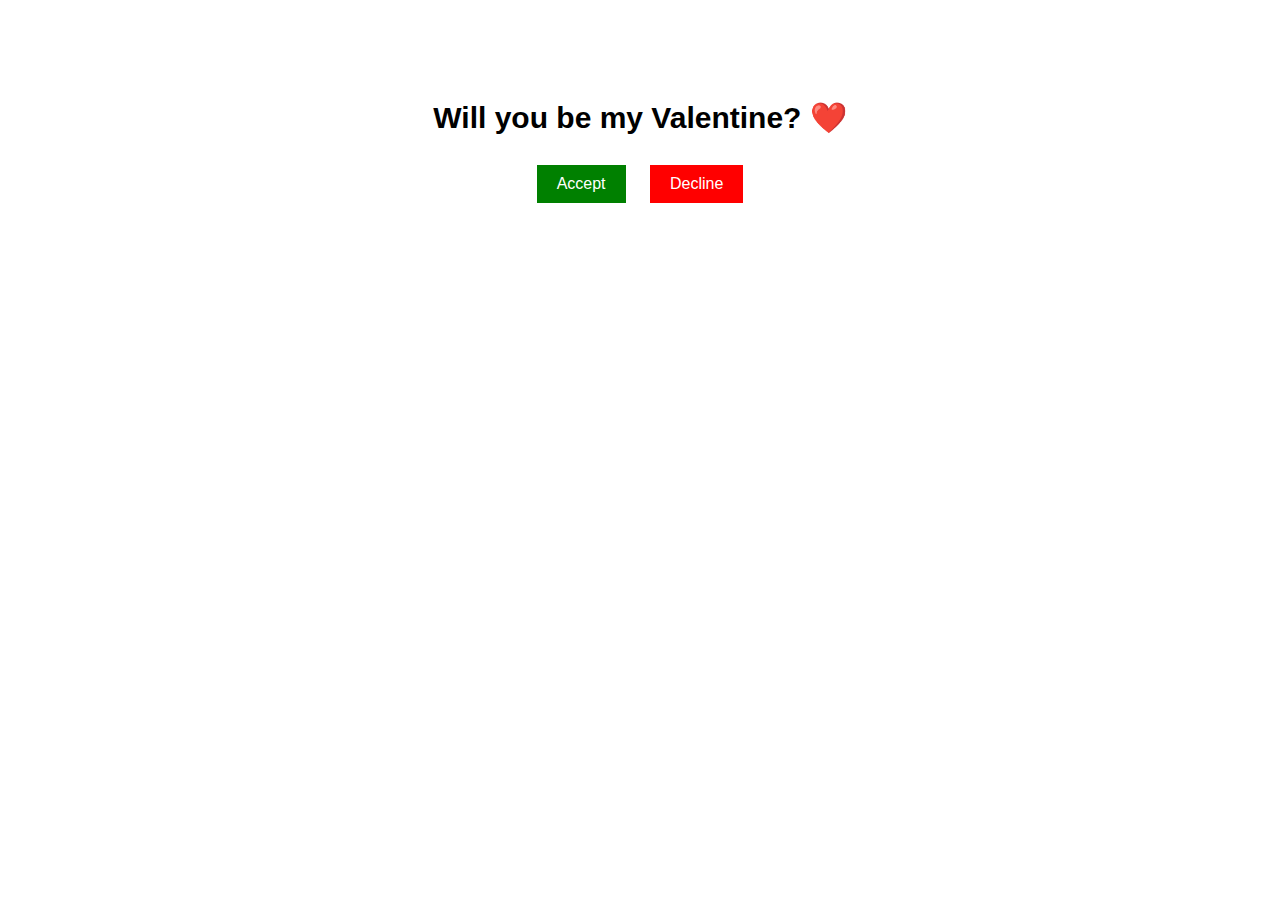
==== index.html @ e10816bc "Add files via upload" ====
<!-- HTML (HyperText Markup Language) → Defines the structure and content of the webpage (headings, buttons, text) -->

<!DOCTYPE html> <!-- Tells the browser this is an HTML5 document -->
<html lang="en"> <!-- Defines the language -->
<head> <!--  Contains meta information (title, character set, etc.) -->
    <meta charset="UTF-8">
    <meta name="viewport" content="width=device-width, initial-scale=1.0">
    <title>Be My Valentine?</title> <!-- The title that appears in the browser tab -->
    <link rel="stylesheet" href="style.css"> <!-- Add CSS link to html-->
</head>
<body> <!-- Contains all visible content (text, buttons, images, etc.) -->

    <h1>Will you be my Valentine? ❤️</h1> <!-- A large heading that asks the question -->

    <div class="buttons"> <!-- Adding the buttons inside the body; <div class="buttons">--> 
        <button id="accept">Accept</button> <!--id="accept" allows JS to control it later -->
        <button id="decline">Decline</button>
    </div>

</body>
</html>

<!-- Add javascript to make the buttons interactive -->
<!-- JS adds interactivity (button clicks, animations, redirections) -->
<script>
    function acceptValentine() {
        window.location.href = "accept.html"; // Redirect to accept page
    }

    let declineSize = 16; // Initial font size

    function growDecline() { //increases font size of decline button
        declineSize += 5; // Increase font size
        document.getElementById("decline").style.fontSize = declineSize + "px";
    }

    document.getElementById("accept").onclick = acceptValentine; // tells JS to run acceptvalentine() when accept is clicked
    document.getElementById("decline").onclick = growDecline; // tells JS to run growDecline() when "Decline" is clicked
</script>
---- style.css ----
/* Adding CSS ((Cascading Style Sheets) for styling */
/* Styles the webpage (colors, fonts, button sizes, layout)*/

body {
    text-align: center;     /* Centers everything */
    font-family: Arial, sans-serif;
    margin-top: 100px;
}

h1 {
    font-size: 30px; /*Increases text size*/
}

button {
    font-size: 16px;
    padding: 10px 20px; /* Makes the buttons bigger*/
    margin: 10px;
    cursor: pointer;
    border: none;
}

#accept {
    background-color: green; /*Accept button is green*/
    color: white;
}

#decline {
    background-color: red; /*Decline button is red*/
    color: white;
}
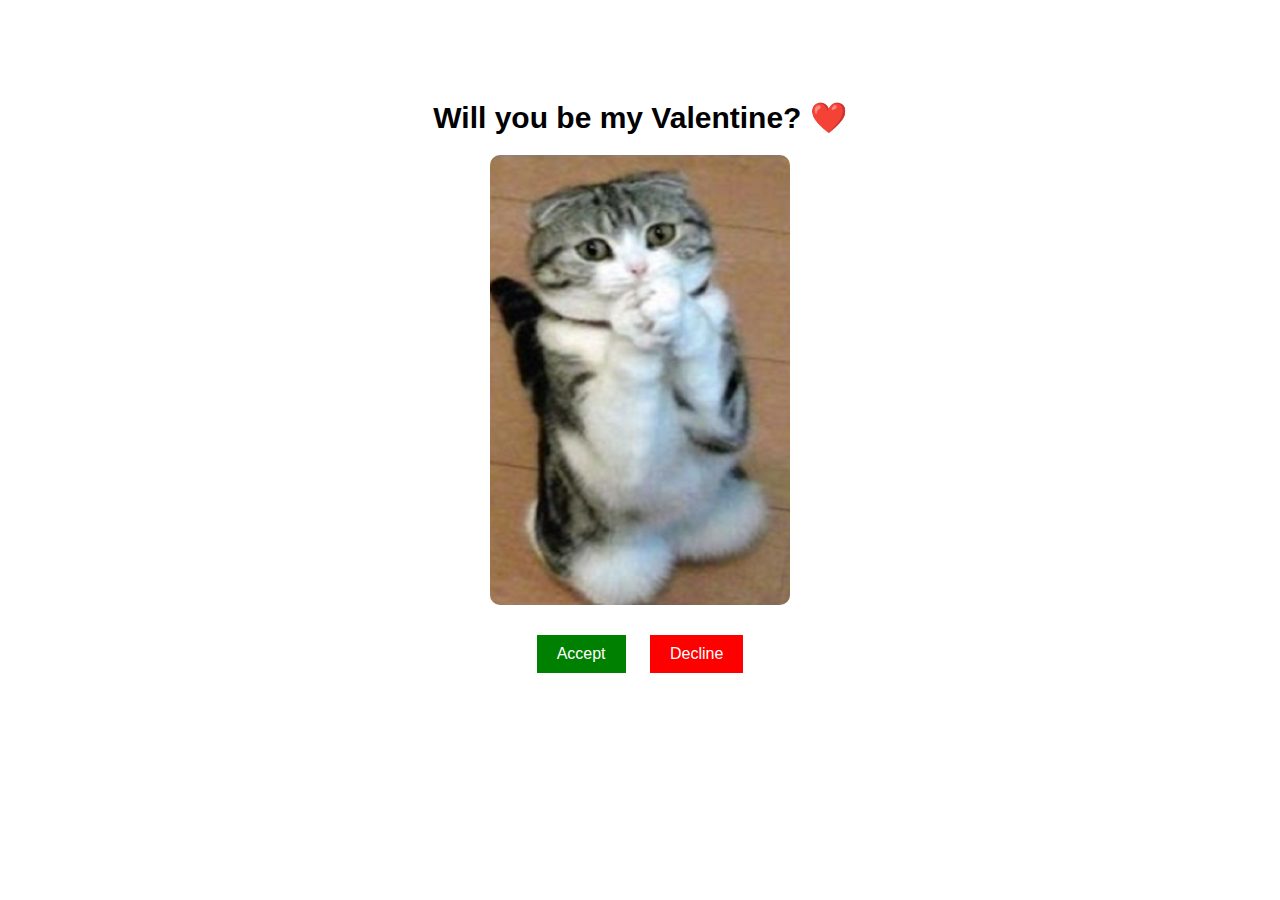
==== commit 5513a648: "Maybe the finished version" ====
--- a/index.html
+++ b/index.html
@@ -12,6 +12,11 @@
 
     <h1>Will you be my Valentine? ❤️</h1> <!-- A large heading that asks the question -->
 
+    <img src="PrayingCat.jpg" alt="A Praying Cat" class="valentine-image1" >
+    <!-- src="valentine.jpg" → This tells the browser where to find the image. -->
+    <!-- alt="A cute Valentine image"-> Describes the image (useful if it doesn’t load) -->
+    <!-- so that you can edit in CSS -->
+
     <div class="buttons"> <!-- Adding the buttons inside the body; <div class="buttons">--> 
         <button id="accept">Accept</button> <!--id="accept" allows JS to control it later -->
         <button id="decline">Decline</button>
@@ -25,6 +30,10 @@
 <script>
     function acceptValentine() {
         window.location.href = "accept.html"; // Redirect to accept page
+        
+        let sound = new Audio("Celebration.mp3"); // Load the sound file
+        sound.play(); // Play the sound
+
     }
 
     let declineSize = 16; // Initial font size
@@ -32,6 +41,12 @@
     function growDecline() { //increases font size of decline button
         declineSize += 5; // Increase font size
         document.getElementById("decline").style.fontSize = declineSize + "px";
+        //document → Represents the entire webpage (DOM - Document Object Model);
+        //.getElementById("decline") → Finds the HTML element with id="decline" (the decline button).
+        //.style → Accesses the CSS styles of that element.
+        //.fontSize → Targets the font size property.
+        //declineSize is a JavaScript variable holding a number (e.g., 16).
+        //"px" is added to make it a valid CSS value (16px)
     }
 
     document.getElementById("accept").onclick = acceptValentine; // tells JS to run acceptvalentine() when accept is clicked
--- a/style.css
+++ b/style.css
@@ -1,5 +1,7 @@
 /* Adding CSS ((Cascading Style Sheets) for styling */
 /* Styles the webpage (colors, fonts, button sizes, layout)*/
+/*CSS flexbox to align the images next to each other and CSS transform to rotate them slightly*/
+
 
 body {
     text-align: center;     /* Centers everything */
@@ -9,6 +11,35 @@
 
 h1 {
     font-size: 30px; /*Increases text size*/
+}
+
+h2 {
+    font-size: 20px; /*Increases text size*/
+}
+
+.valentine-image1 {
+    display: block;
+    margin: 20px auto; /* Centers it */
+    width: 300px; /* Adjust size */
+    border-radius: 10px; /* Optional: makes corners rounded */
+}
+
+.image-container {
+    display: flex; /* Makes images appear side by side */
+    justify-content: center; /* Centers them horizontally */
+    gap: 20px; /* Adds space between the images */
+}
+
+.valentine-image2 {
+    width: 300px; /* Adjust size */
+    border-radius: 10px;
+    transform: rotate(-10deg); /* Tilts the left image inward */
+}
+
+.valentine-image3 {
+    width: 300px; /* Adjust size */
+    border-radius: 10px;
+    transform: rotate(10deg); /* Tilts the right image inward */
 }
 
 button {
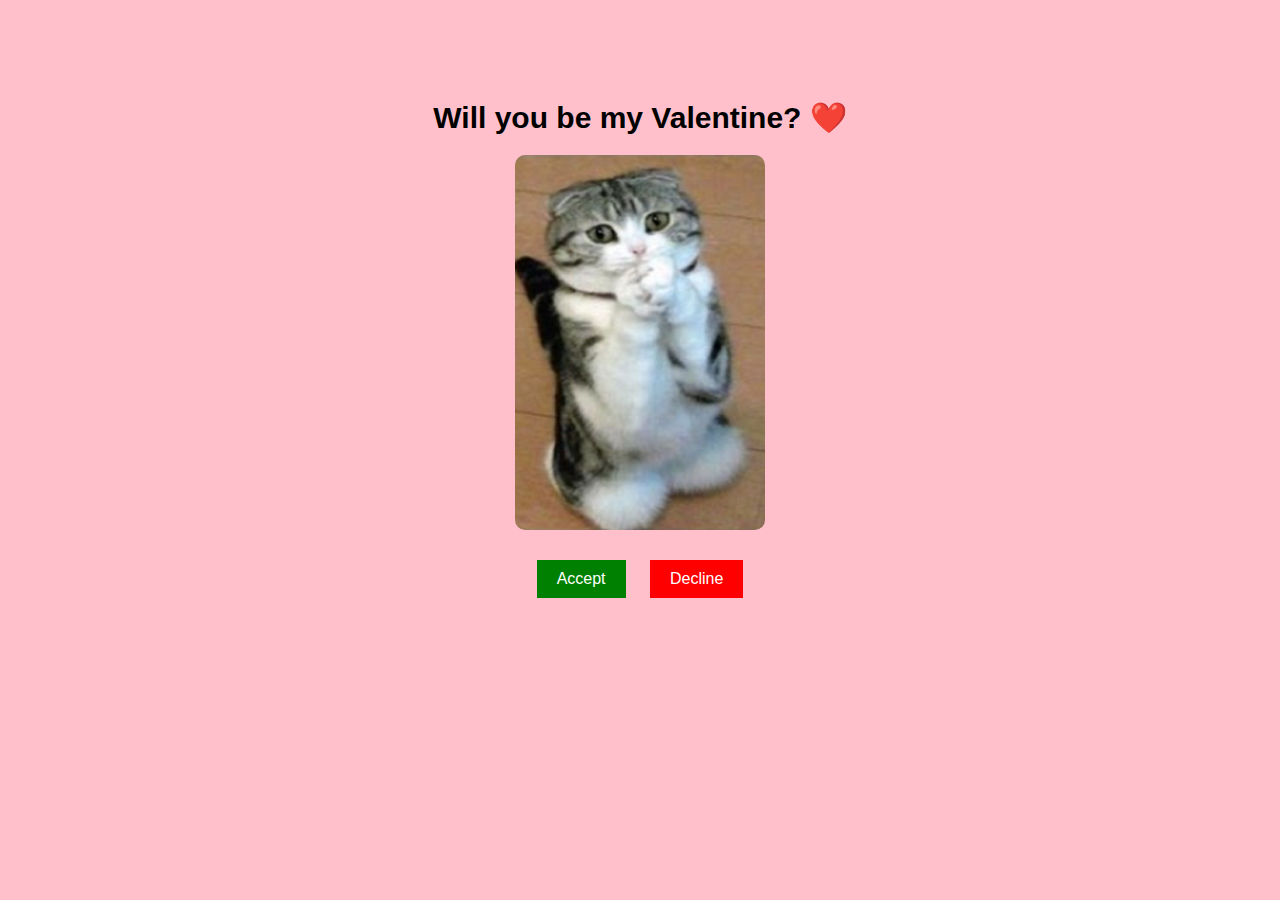
==== commit fe29f35d: "Hopefully fixed soundeffects" ====
--- a/index.html
+++ b/index.html
@@ -29,16 +29,20 @@
 <!-- JS adds interactivity (button clicks, animations, redirections) -->
 <script>
     function acceptValentine() {
-        window.location.href = "accept.html"; // Redirect to accept page
-        
-        let sound = new Audio("Celebration.mp3"); // Load the sound file
-        sound.play(); // Play the sound
+        let sound = new Audio("celebration.mp3");  // Make sure the file path is correct
+        sound.play();  // Play the sound
 
+        setTimeout(() => {
+             window.location.href = "accept.html";  // Redirect after 1 second
+        }, 1000);  // Delay to ensure the sound plays before redirect
     }
 
     let declineSize = 16; // Initial font size
 
-    function growDecline() { //increases font size of decline button
+    function growDecline() {
+        let booSound = new Audio("boo.mp3");  // Make sure boo.mp3 exists and is in the folder
+        booSound.play();  // Play the boo sound
+
         declineSize += 5; // Increase font size
         document.getElementById("decline").style.fontSize = declineSize + "px";
         //document → Represents the entire webpage (DOM - Document Object Model);
--- a/style.css
+++ b/style.css
@@ -4,6 +4,7 @@
 
 
 body {
+    background-color: #FFC0CB; /* Light pink */
     text-align: center;     /* Centers everything */
     font-family: Arial, sans-serif;
     margin-top: 100px;
@@ -20,7 +21,7 @@
 .valentine-image1 {
     display: block;
     margin: 20px auto; /* Centers it */
-    width: 300px; /* Adjust size */
+    width: 250px; /* Adjust size */
     border-radius: 10px; /* Optional: makes corners rounded */
 }
 
@@ -31,14 +32,14 @@
 }
 
 .valentine-image2 {
-    width: 300px; /* Adjust size */
-    border-radius: 10px;
+    width: 63px; /* Adjust size */
+    border-radius: 5px;
     transform: rotate(-10deg); /* Tilts the left image inward */
 }
 
 .valentine-image3 {
-    width: 300px; /* Adjust size */
-    border-radius: 10px;
+    width: 250px; /* Adjust size */
+    border-radius: 5px;
     transform: rotate(10deg); /* Tilts the right image inward */
 }
 
